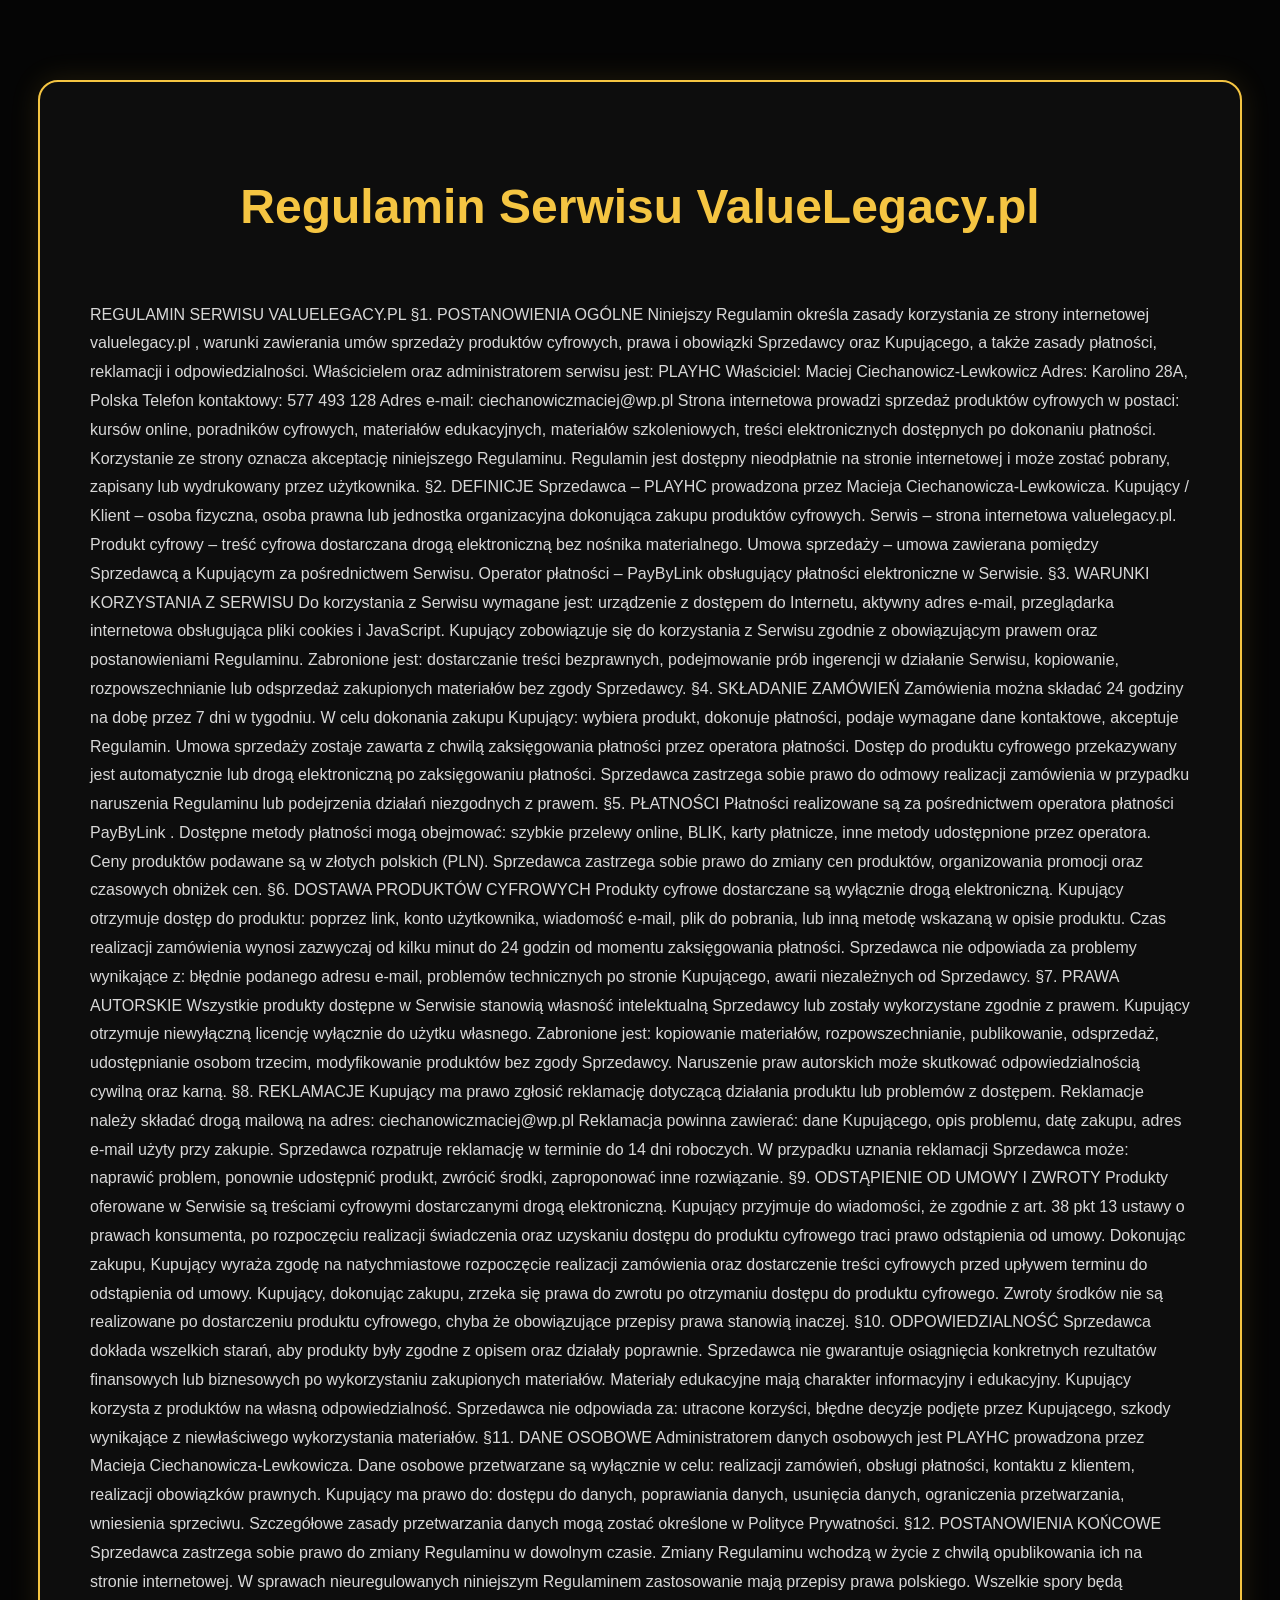
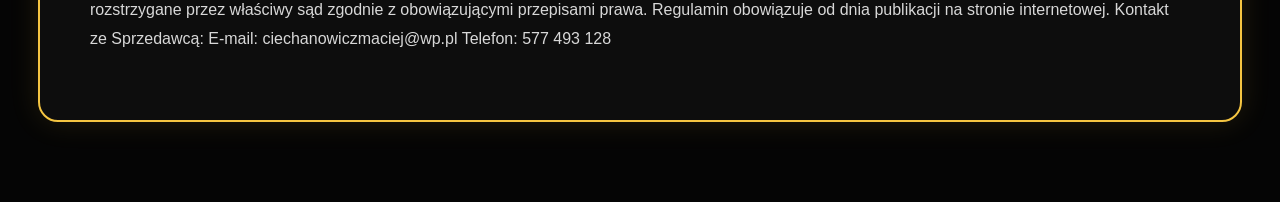
==== regulamin.html @ 54ac0cf0 "Add files via upload" ====
<!DOCTYPE html>
<html lang="pl">
<head>
  <meta charset="UTF-8">
  <meta name="viewport" content="width=device-width, initial-scale=1.0">
  <title>Regulamin - Value Legacy</title>

  <link rel="stylesheet" href="clka.css">

  <style>
    body {
      background: #050505;
      color: white;
      font-family: 'Segoe UI', sans-serif;
      line-height: 1.8;
    }

    .regulamin-container {
      max-width: 1100px;
      margin: 80px auto;
      padding: 50px;

      background: #0d0d0d;

      border: 2px solid #f5c542;
      border-radius: 20px;

      box-shadow:
        0 0 30px rgba(245,197,66,.12);
    }

    h1 {
      color: #f5c542;
      font-size: 3rem;
      margin-bottom: 50px;
      text-align: center;
    }

    h2 {
      color: #f5c542;
      margin-top: 45px;
      margin-bottom: 20px;
    }

    p, li {
      color: #d8d8d8;
      font-size: 1rem;
    }

    ul {
      padding-left: 20px;
    }
  </style>
</head>

<body>

<div class="regulamin-container">

  <h1>Regulamin Serwisu ValueLegacy.pl</h1>

  <p>
    REGULAMIN SERWISU VALUELEGACY.PL
§1. POSTANOWIENIA OGÓLNE
Niniejszy Regulamin określa zasady korzystania ze strony internetowej valuelegacy.pl
, warunki zawierania umów sprzedaży produktów cyfrowych, prawa i obowiązki Sprzedawcy oraz Kupującego, a także zasady płatności, reklamacji i odpowiedzialności.
Właścicielem oraz administratorem serwisu jest:

PLAYHC
Właściciel: Maciej Ciechanowicz-Lewkowicz
Adres: Karolino 28A, Polska
Telefon kontaktowy: 577 493 128
Adres e-mail: ciechanowiczmaciej@wp.pl

Strona internetowa prowadzi sprzedaż produktów cyfrowych w postaci:
kursów online,
poradników cyfrowych,
materiałów edukacyjnych,
materiałów szkoleniowych,
treści elektronicznych dostępnych po dokonaniu płatności.
Korzystanie ze strony oznacza akceptację niniejszego Regulaminu.
Regulamin jest dostępny nieodpłatnie na stronie internetowej i może zostać pobrany, zapisany lub wydrukowany przez użytkownika.
§2. DEFINICJE
Sprzedawca – PLAYHC prowadzona przez Macieja Ciechanowicza-Lewkowicza.
Kupujący / Klient – osoba fizyczna, osoba prawna lub jednostka organizacyjna dokonująca zakupu produktów cyfrowych.
Serwis – strona internetowa valuelegacy.pl.
Produkt cyfrowy – treść cyfrowa dostarczana drogą elektroniczną bez nośnika materialnego.
Umowa sprzedaży – umowa zawierana pomiędzy Sprzedawcą a Kupującym za pośrednictwem Serwisu.
Operator płatności – PayByLink
 obsługujący płatności elektroniczne w Serwisie.
§3. WARUNKI KORZYSTANIA Z SERWISU
Do korzystania z Serwisu wymagane jest:
urządzenie z dostępem do Internetu,
aktywny adres e-mail,
przeglądarka internetowa obsługująca pliki cookies i JavaScript.
Kupujący zobowiązuje się do korzystania z Serwisu zgodnie z obowiązującym prawem oraz postanowieniami Regulaminu.
Zabronione jest:
dostarczanie treści bezprawnych,
podejmowanie prób ingerencji w działanie Serwisu,
kopiowanie, rozpowszechnianie lub odsprzedaż zakupionych materiałów bez zgody Sprzedawcy.
§4. SKŁADANIE ZAMÓWIEŃ
Zamówienia można składać 24 godziny na dobę przez 7 dni w tygodniu.
W celu dokonania zakupu Kupujący:
wybiera produkt,
dokonuje płatności,
podaje wymagane dane kontaktowe,
akceptuje Regulamin.
Umowa sprzedaży zostaje zawarta z chwilą zaksięgowania płatności przez operatora płatności.
Dostęp do produktu cyfrowego przekazywany jest automatycznie lub drogą elektroniczną po zaksięgowaniu płatności.
Sprzedawca zastrzega sobie prawo do odmowy realizacji zamówienia w przypadku naruszenia Regulaminu lub podejrzenia działań niezgodnych z prawem.
§5. PŁATNOŚCI
Płatności realizowane są za pośrednictwem operatora płatności PayByLink
.
Dostępne metody płatności mogą obejmować:
szybkie przelewy online,
BLIK,
karty płatnicze,
inne metody udostępnione przez operatora.
Ceny produktów podawane są w złotych polskich (PLN).
Sprzedawca zastrzega sobie prawo do zmiany cen produktów, organizowania promocji oraz czasowych obniżek cen.
§6. DOSTAWA PRODUKTÓW CYFROWYCH
Produkty cyfrowe dostarczane są wyłącznie drogą elektroniczną.
Kupujący otrzymuje dostęp do produktu:
poprzez link,
konto użytkownika,
wiadomość e-mail,
plik do pobrania,
lub inną metodę wskazaną w opisie produktu.
Czas realizacji zamówienia wynosi zazwyczaj od kilku minut do 24 godzin od momentu zaksięgowania płatności.
Sprzedawca nie odpowiada za problemy wynikające z:
błędnie podanego adresu e-mail,
problemów technicznych po stronie Kupującego,
awarii niezależnych od Sprzedawcy.
§7. PRAWA AUTORSKIE
Wszystkie produkty dostępne w Serwisie stanowią własność intelektualną Sprzedawcy lub zostały wykorzystane zgodnie z prawem.
Kupujący otrzymuje niewyłączną licencję wyłącznie do użytku własnego.
Zabronione jest:
kopiowanie materiałów,
rozpowszechnianie,
publikowanie,
odsprzedaż,
udostępnianie osobom trzecim,
modyfikowanie produktów bez zgody Sprzedawcy.
Naruszenie praw autorskich może skutkować odpowiedzialnością cywilną oraz karną.
§8. REKLAMACJE
Kupujący ma prawo zgłosić reklamację dotyczącą działania produktu lub problemów z dostępem.
Reklamacje należy składać drogą mailową na adres:
ciechanowiczmaciej@wp.pl
Reklamacja powinna zawierać:
dane Kupującego,
opis problemu,
datę zakupu,
adres e-mail użyty przy zakupie.
Sprzedawca rozpatruje reklamację w terminie do 14 dni roboczych.
W przypadku uznania reklamacji Sprzedawca może:
naprawić problem,
ponownie udostępnić produkt,
zwrócić środki,
zaproponować inne rozwiązanie.
§9. ODSTĄPIENIE OD UMOWY I ZWROTY
Produkty oferowane w Serwisie są treściami cyfrowymi dostarczanymi drogą elektroniczną.
Kupujący przyjmuje do wiadomości, że zgodnie z art. 38 pkt 13 ustawy o prawach konsumenta, po rozpoczęciu realizacji świadczenia oraz uzyskaniu dostępu do produktu cyfrowego traci prawo odstąpienia od umowy.
Dokonując zakupu, Kupujący wyraża zgodę na natychmiastowe rozpoczęcie realizacji zamówienia oraz dostarczenie treści cyfrowych przed upływem terminu do odstąpienia od umowy.
Kupujący, dokonując zakupu, zrzeka się prawa do zwrotu po otrzymaniu dostępu do produktu cyfrowego.
Zwroty środków nie są realizowane po dostarczeniu produktu cyfrowego, chyba że obowiązujące przepisy prawa stanowią inaczej.
§10. ODPOWIEDZIALNOŚĆ
Sprzedawca dokłada wszelkich starań, aby produkty były zgodne z opisem oraz działały poprawnie.
Sprzedawca nie gwarantuje osiągnięcia konkretnych rezultatów finansowych lub biznesowych po wykorzystaniu zakupionych materiałów.
Materiały edukacyjne mają charakter informacyjny i edukacyjny.
Kupujący korzysta z produktów na własną odpowiedzialność.
Sprzedawca nie odpowiada za:
utracone korzyści,
błędne decyzje podjęte przez Kupującego,
szkody wynikające z niewłaściwego wykorzystania materiałów.
§11. DANE OSOBOWE
Administratorem danych osobowych jest PLAYHC prowadzona przez Macieja Ciechanowicza-Lewkowicza.
Dane osobowe przetwarzane są wyłącznie w celu:
realizacji zamówień,
obsługi płatności,
kontaktu z klientem,
realizacji obowiązków prawnych.
Kupujący ma prawo do:
dostępu do danych,
poprawiania danych,
usunięcia danych,
ograniczenia przetwarzania,
wniesienia sprzeciwu.
Szczegółowe zasady przetwarzania danych mogą zostać określone w Polityce Prywatności.
§12. POSTANOWIENIA KOŃCOWE
Sprzedawca zastrzega sobie prawo do zmiany Regulaminu w dowolnym czasie.
Zmiany Regulaminu wchodzą w życie z chwilą opublikowania ich na stronie internetowej.
W sprawach nieuregulowanych niniejszym Regulaminem zastosowanie mają przepisy prawa polskiego.
Wszelkie spory będą rozstrzygane przez właściwy sąd zgodnie z obowiązującymi przepisami prawa.
Regulamin obowiązuje od dnia publikacji na stronie internetowej.
Kontakt ze Sprzedawcą:
E-mail: ciechanowiczmaciej@wp.pl
Telefon: 577 493 128
  </p>

</div>

</body>
</html>
---- clka.css ----
body {
  margin: 0;
  padding: 0;
  font-family: 'Segoe UI', sans-serif;
  background-color: #0c0c0c;
  color: #f5c542;
  overflow-x: hidden;
}

#matrix-bg {
  position: fixed;
  top: 0;
  left: 0;
  width: 100vw;
  height: 100vh;
  z-index: -1;
  opacity: 0.08;
  pointer-events: none;
}

header {
  display: flex;
  justify-content: space-between;
  align-items: center;
  padding: 30px 50px;
  background-color: transparent;
  backdrop-filter: blur(4px);
  position: relative;
  z-index: 10;
}


.logo {
  width: 70px;
  height: 70px;
  display: flex;
  align-items: center;
  justify-content: center;
}

.logo img {
  width: 260%;
  height: 260%;
  object-fit: contain;

  filter:
    drop-shadow(0 0 10px rgba(245,197,66,.5))
    drop-shadow(0 0 25px rgba(245,197,66,.22));
}

nav ul {
  list-style: none;
  display: flex;
  gap: 50px;
  margin: 0;
  padding: 0;
}

nav ul li a {
  color: #f5c542;
  font-weight: 800;
  text-decoration: none;
  font-size: 1.4rem;
  transition: color 0.3s ease;
}

nav ul li a:hover {
  color: #fff1c0;
}

.main-banner {
  display: flex;
  flex-direction: column;
  justify-content: center;
  align-items: center;

  text-align: center;

  margin: 120px auto;
  padding: 0 20px;

  max-width: 1200px;
}

.main-banner h1 {
  font-size: 3.4rem;
  line-height: 1.3;

  max-width: 1100px;

  margin: 0;

  color: white;

  font-weight: 700;

  text-shadow:
    0 0 18px rgba(245,197,66,.08);
}

.main-banner p {
  margin-top: 35px;

  font-size: 1.15rem;

  color: #f5c542;

  letter-spacing: 3px;

  opacity: .9;
}

.offer-section {
  display: flex;
  justify-content: space-between;
  align-items: center;
  margin: 80px auto;
  padding: 50px;
  max-width: 1100px;
  width: 100%;
  flex-wrap: wrap;
  gap: 40px;
  border: 2px solid #f5c542;
  border-radius: 15px;
  box-shadow: 0 0 18px #f5c54255;
  background-color: #0e0e0e;
}

.offer-text {
  flex: 1 1 500px;
  color: #fff;
}

.offer-text h1 {
  font-size: 2rem;
}

.offer-text h1 span {
  color: #f5c542;
}

.offer-text p {
  font-size: 1.1rem;
  color: #ccc;
  margin-bottom: 30px;
}

.cta-buttons {
  display: flex;
  gap: 20px;
  flex-wrap: wrap;
}

.cta-buttons a {
  padding: 15px 30px;
  border-radius: 8px;
  text-decoration: none;
  font-weight: bold;
  transition: background 0.3s;
  font-size: 1rem;
}

.buy {
  background: #f5c542;
  color: #000;
}

.buy:hover {
  background: #ffe680;
}

.learn {
  border: 2px solid #f5c542;
  color: #f5c542;
}

.learn:hover {
  background: #f5c54222;
}

.offer-image {
  flex: 1 1 500px;
  background-image: url('images/dc.png');
  background-size: contain;
  background-repeat: no-repeat;
  background-position: center;
  height: 400px;
  margin-left: 0;
}

.idea-section {
  width: calc(100% - 80px);
  max-width: 1250px;
  margin: 60px auto;
  background-color: #111;
  padding: 70px;
  border-radius: 15px;
  border: 2px solid #f5c542;
  box-shadow: 0 0 15px #f5c54255;
  color: #fff;
}

.idea-section h2 {
  font-size: 2rem;
  color: #f5c542;
  margin-bottom: 20px;
}

.idea-section p {
  color: #ddd;
  margin-bottom: 15px;
  font-size: 1rem;
}

.idea-section .join-btn {
  margin-top: 20px;
  display: inline-block;
  background: linear-gradient(90deg, #f5c542, #d9a619);
  color: #000;
  font-weight: bold;
  padding: 12px 25px;
  border-radius: 8px;
  text-decoration: none;
}

.idea-section .join-btn:hover {
  opacity: 0.9;
}

.package-section {
  max-width: 1200px;
  margin: 60px auto;
  padding: 40px;
  display: flex;
  flex-wrap: wrap;
  gap: 40px;
  justify-content: space-between;
}

.package-left, .package-right {
  flex: 1 1 500px;
  background-color: #111;
  border-radius: 15px;
  padding: 30px;
  box-shadow: 0 0 15px #000;
}

.package-left h2 {
  font-size: 2rem;
  margin-bottom: 20px;
  color: #f5c542;
}

.package-left ul {
  list-style: none;
  padding-left: 0;
}

.package-left ul li {
  margin-bottom: 15px;
  position: relative;
  padding-left: 25px;
  color: #ddd;
}

.package-left ul li::before {
  content: '✔';
  position: absolute;
  left: 0;
  color: #f5c542;
}

.feature-box {
  display: flex;
  align-items: center;
  background-color: #1b1b1b;
  padding: 20px;
  margin-bottom: 15px;
  border-radius: 10px;
  color: #fff;
  box-shadow: 0 0 10px #000;
}

.feature-box i {
  font-size: 1.8rem;
  margin-right: 20px;
  color: #f5c542;
}

.feature-text {
  font-size: 1rem;
}

footer {
  background-color: #000;
  padding: 40px 20px;
  color: #999;
  font-size: 14px;
  font-family: 'Segoe UI', sans-serif;
}

.footer-container {
  max-width: 1200px;
  margin: auto;
  display: flex;
  flex-direction: column;
  gap: 20px;
}

.footer-links {
  display: flex;
  justify-content: center;
  flex-wrap: wrap;
  gap: 25px;
  font-weight: bold;
  color: #ddd;
}

.footer-links a {
  text-decoration: none;
  color: inherit;
}

.footer-disclaimer {
  text-align: center;
  max-width: 900px;
  margin: auto;
  color: #aaa;
  line-height: 1.6;
}

.footer-actions {
  display: flex;
  justify-content: center;
  align-items: center;
  flex-wrap: wrap;
  gap: 20px;
  margin-top: 30px;
}

.support-email {
  text-align: center;
  color: #bbb;
}

.login-btn {
  background-color: #1a1a1a;
  padding: 12px 24px;
  border-radius: 8px;
  color: #fff;
  text-decoration: none;
  font-weight: bold;
}

.join-btn {
  background: linear-gradient(90deg, #f5c542, #ff9a24);
  padding: 12px 30px;
  border-radius: 8px;
  color: #000;
  font-weight: bold;
  text-decoration: none;
}

@media (max-width: 768px) {
  header {
    flex-direction: column;
    justify-content: center;
    align-items: center;
    gap: 22px;
    padding: 25px 15px;
  }

  .logo {
    width: 80px;
    height: 80px;
  }

  .logo img {
    width: 240%;
    height: 240%;
  }

  .nav-wrapper {
    width: 100%;
    justify-content: center;
    margin-top: 0;
  }

  nav ul {
    flex-direction: column;
    align-items: center;
    gap: 14px;
  }

  nav ul li a {
    font-size: 1.25rem;
    text-align: center;
  }

  .social-icons {
    justify-content: center;
    flex-wrap: wrap;
    gap: 14px !important;
  }

  .social-icons i {
    font-size: 1.6rem;
  }

  #user-panel-btn {
    padding: 8px 12px !important;
    font-size: 0.8rem;
  }

  .video-section {
    margin-top: 35px;
    padding: 20px;
  }

  video {
    width: 100%;
    max-width: 100%;
  }

  .offer-section {
    width: auto;
    margin: 50px 15px;
    padding: 35px 20px;
    flex-direction: column;
    text-align: center;
    gap: 25px;
  }

  .offer-text {
    flex: unset;
    width: 100%;
  }

  .offer-text h1 {
    font-size: 1.8rem;
    line-height: 1.25;
  }

  .cta-buttons {
    justify-content: center;
  }

  .cta-buttons a {
    width: 100%;
    text-align: center;
  }

  .offer-image {
    width: 100%;
    height: 260px;
    flex: unset;
  }

  .idea-section {
    width: auto;
    margin: 50px 15px;
    padding: 30px 20px;
  }

  .package-section {
    margin: 50px 15px;
    padding: 0;
    flex-direction: column;
  }

  .package-left,
  .package-right {
    flex: unset;
    padding: 25px 20px;
  }
}
/* Ikony social media w nagłówku */
.social-icons i {
  font-size: 2rem;
  transition: transform 0.3s ease;
}

.social-icons i:hover {
  transform: scale(1.2);
}

.social-icons .fa-instagram {
  color: #e1306c;
}

.social-icons .fa-tiktok {
  color: #ffffff;
}

.social-icons .fa-youtube {
  color: #ff0000;
}
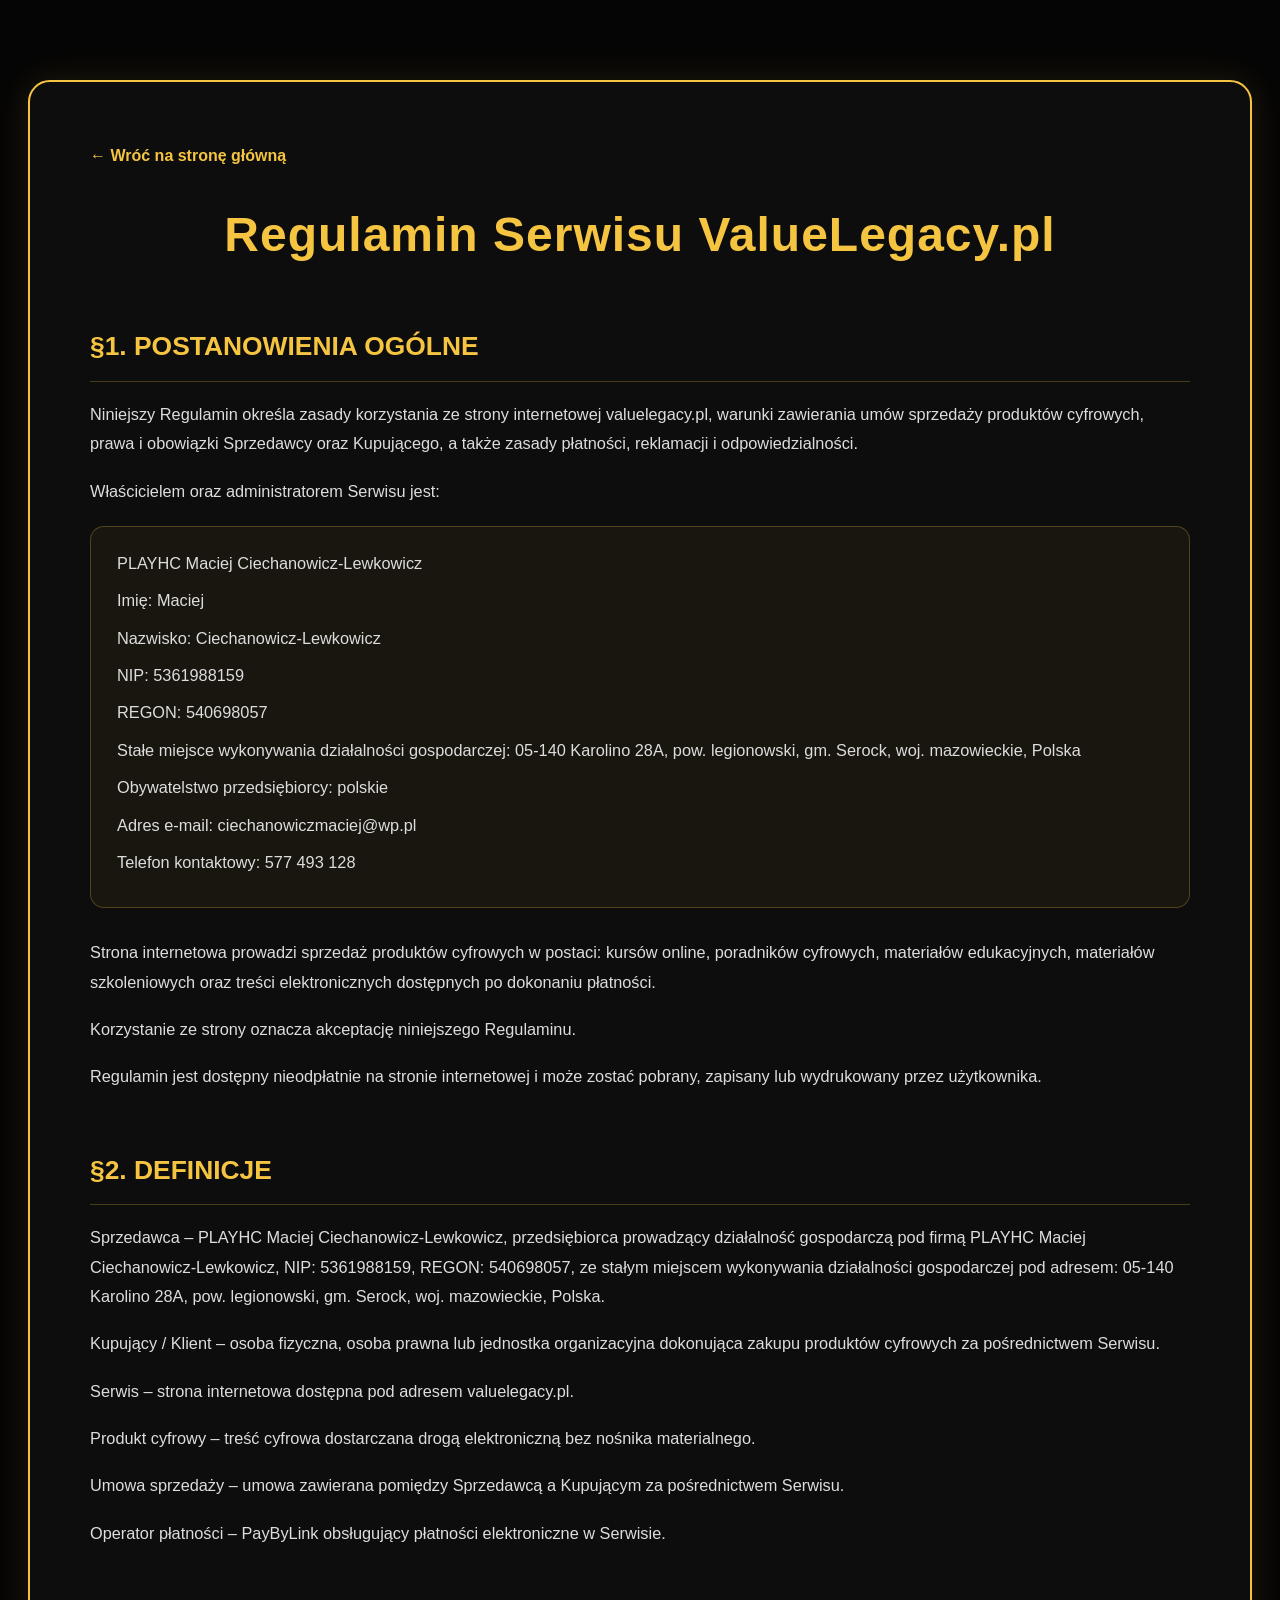
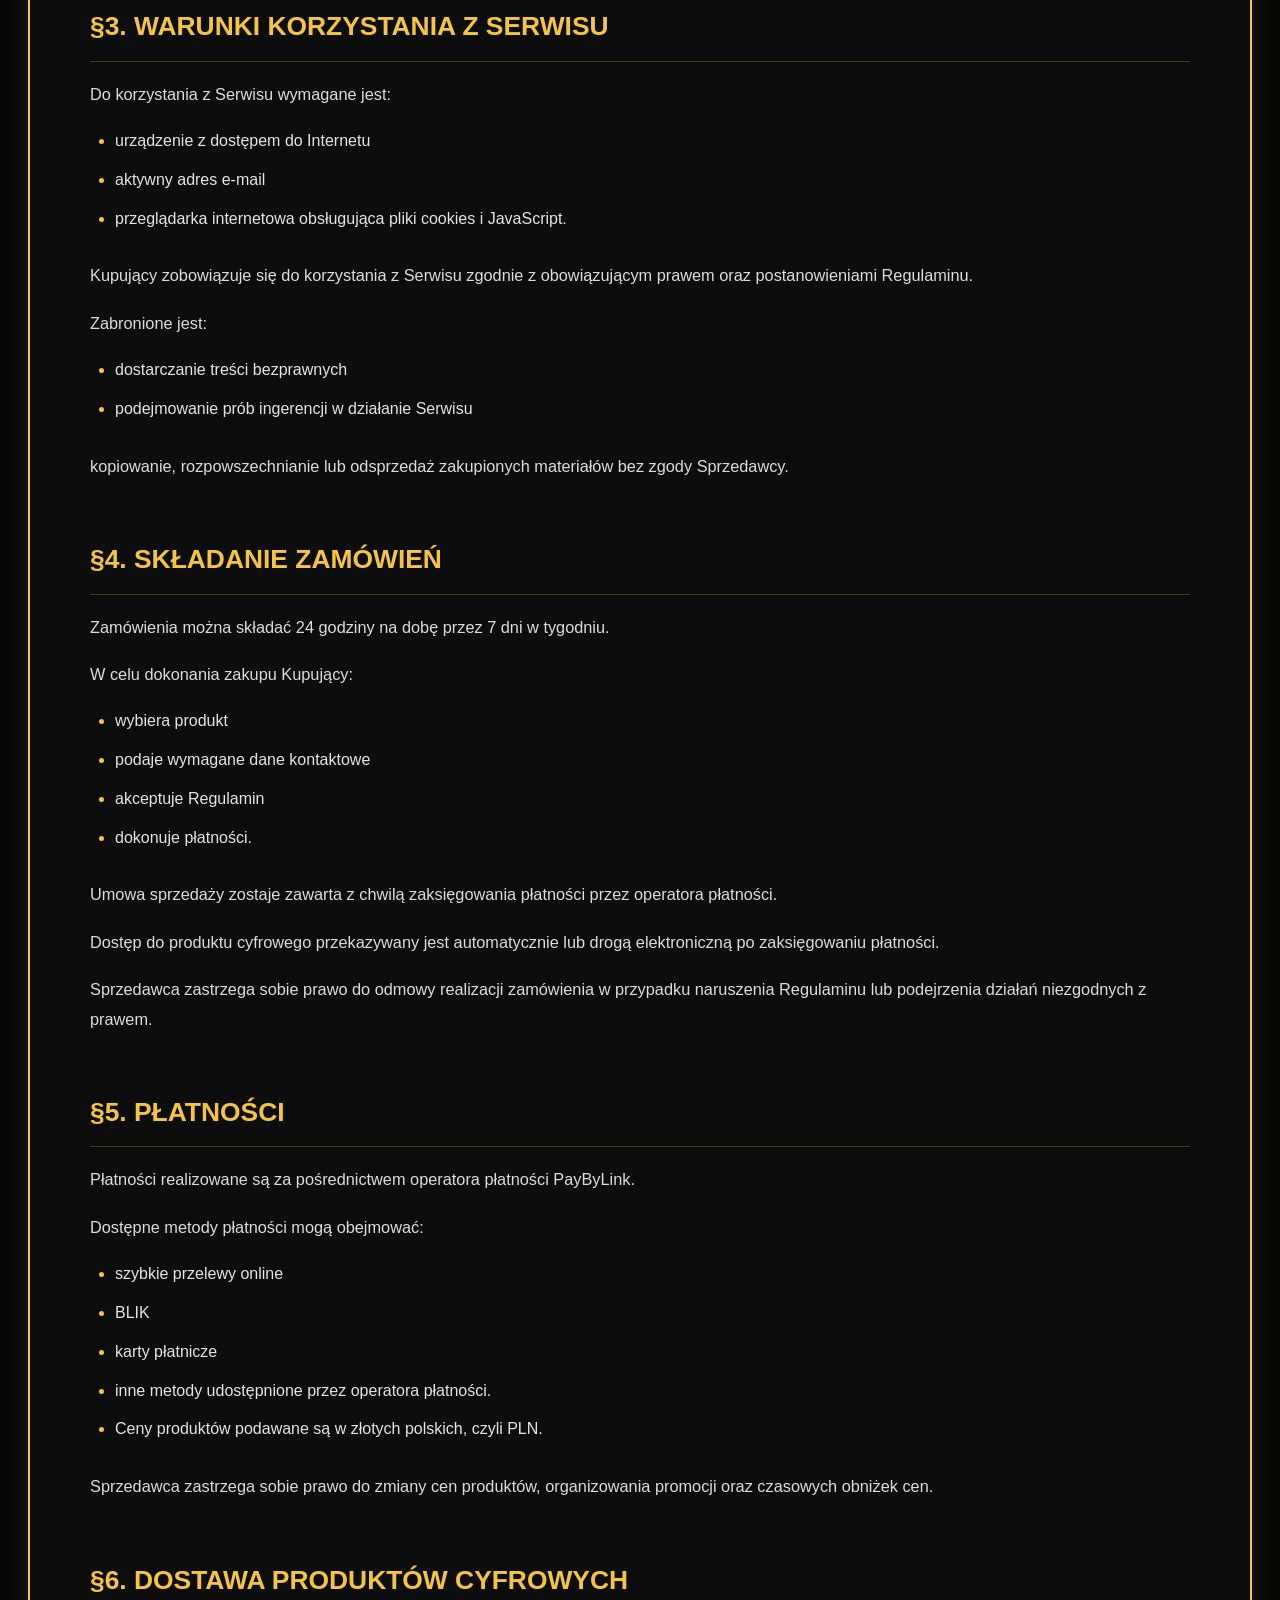
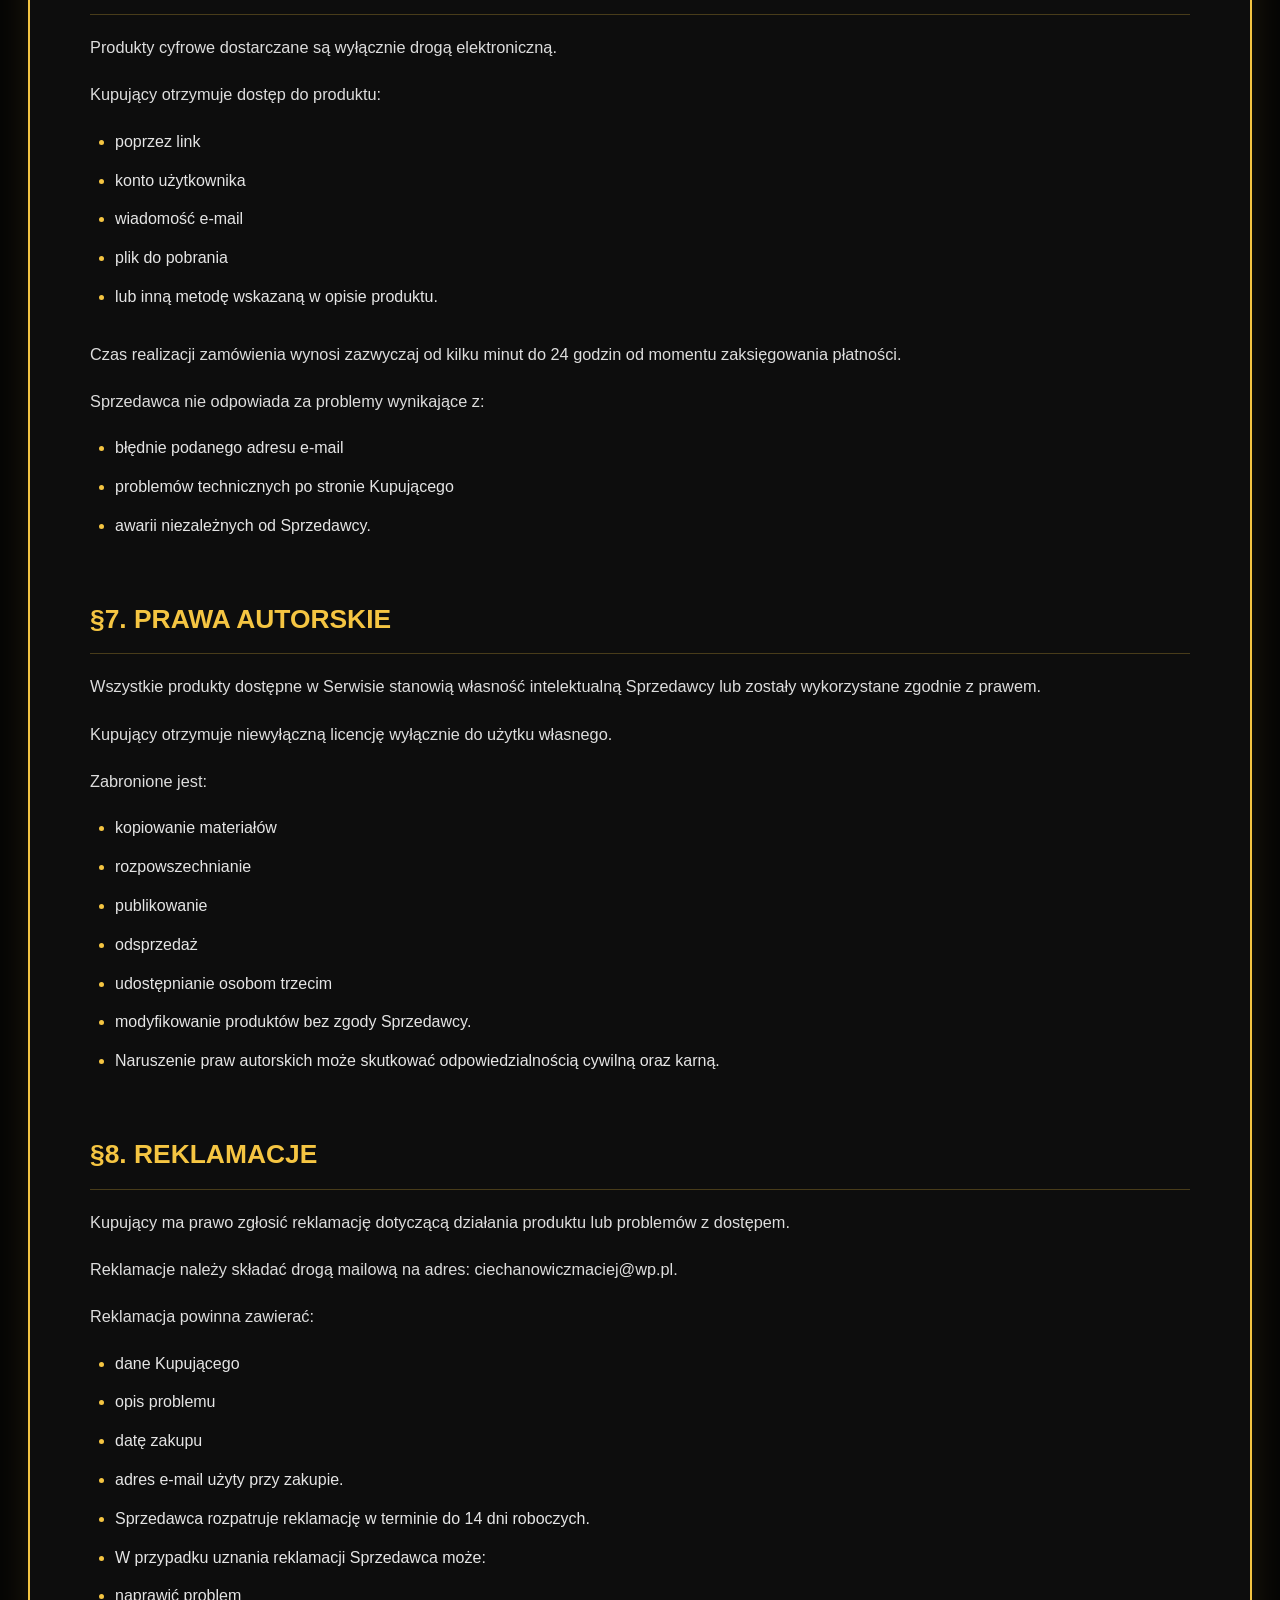
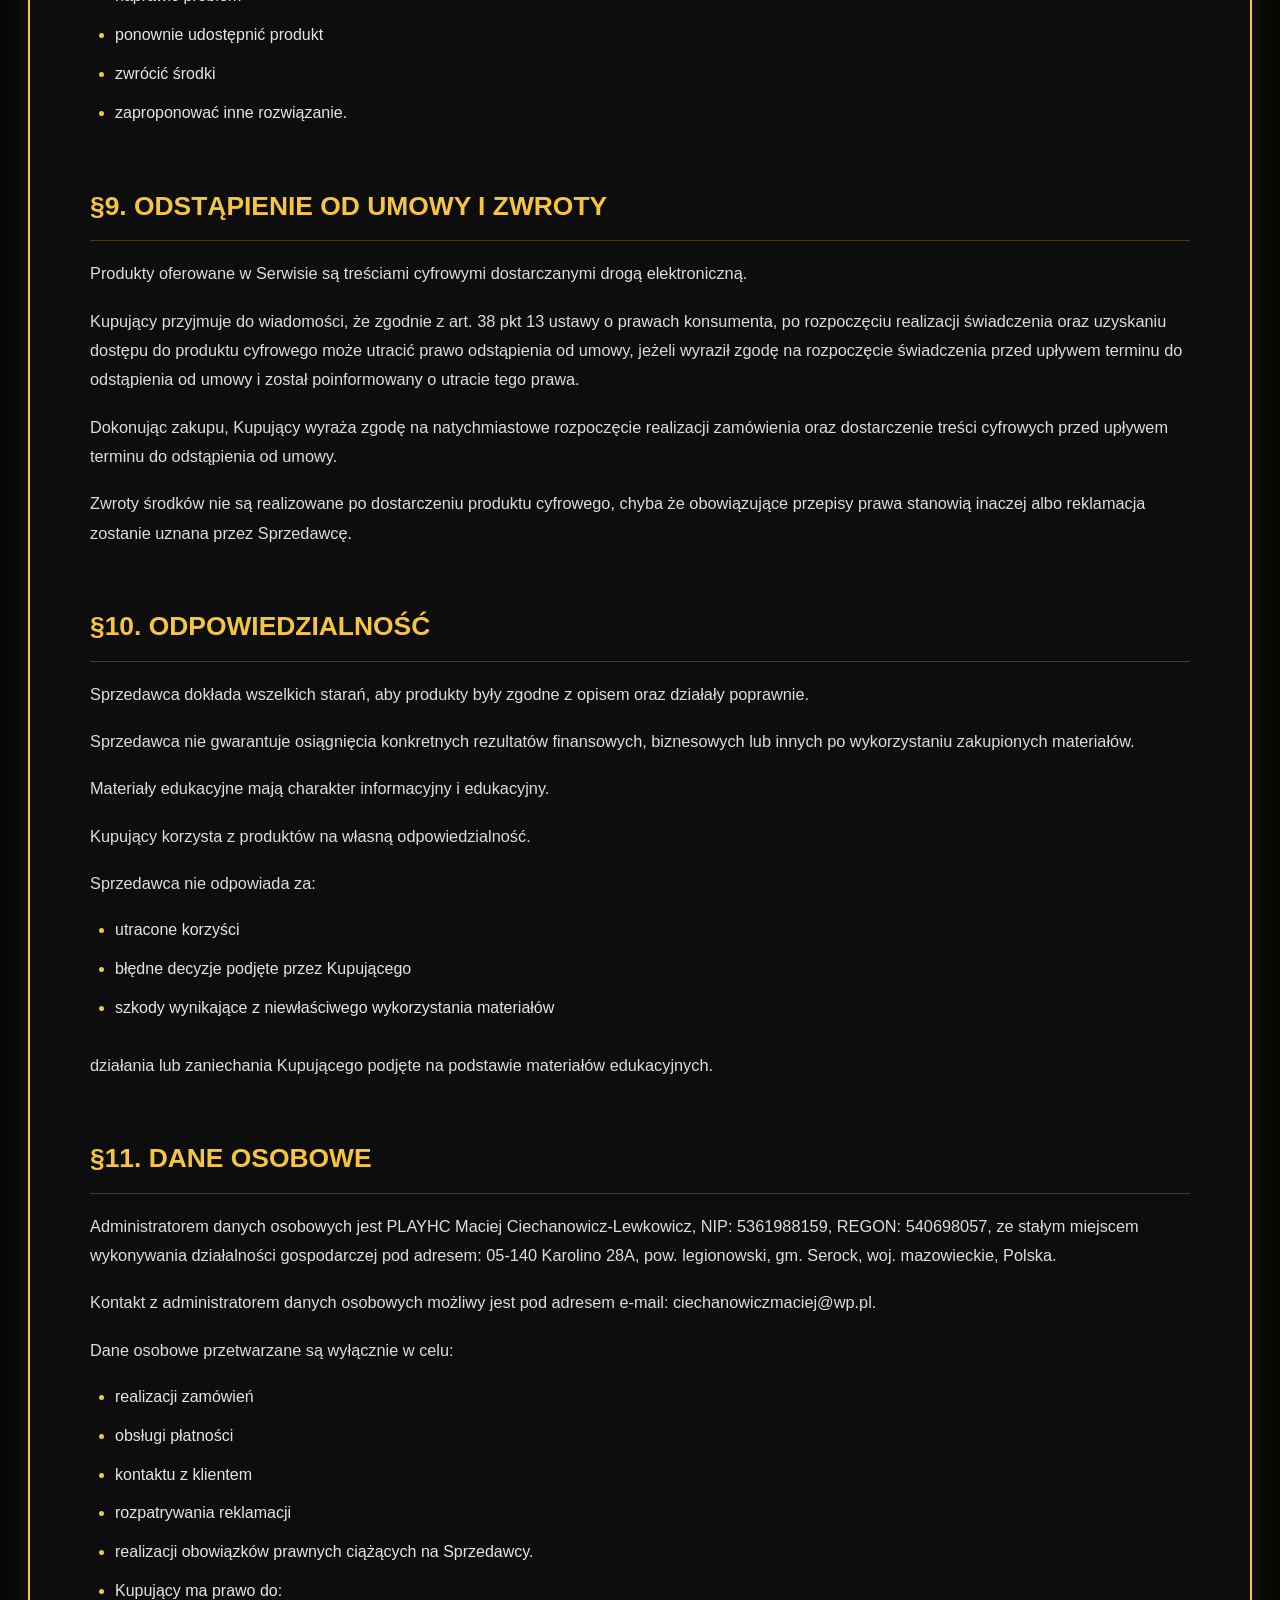
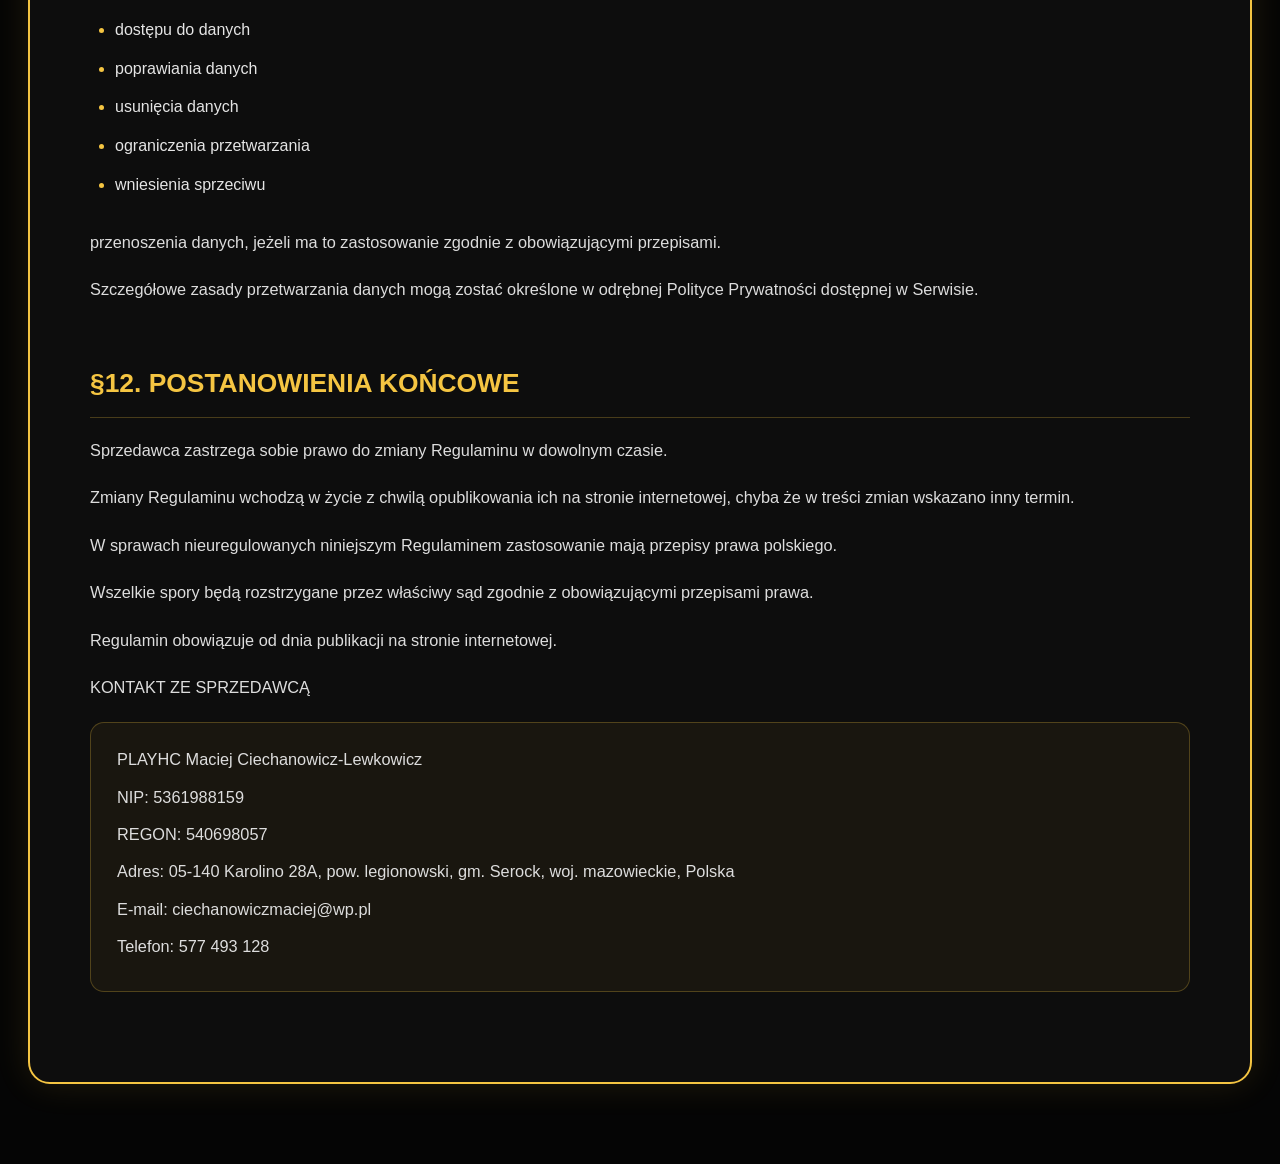
==== commit ce4450ef: "Add files via upload" ====
--- a/regulamin.html
+++ b/regulamin.html
@@ -1,203 +1,289 @@
-<!DOCTYPE html>
-<html lang="pl">
-<head>
-  <meta charset="UTF-8">
-  <meta name="viewport" content="width=device-width, initial-scale=1.0">
-  <title>Regulamin - Value Legacy</title>
-
-  <link rel="stylesheet" href="clka.css">
-
-  <style>
-    body {
-      background: #050505;
-      color: white;
-      font-family: 'Segoe UI', sans-serif;
-      line-height: 1.8;
-    }
-
-    .regulamin-container {
-      max-width: 1100px;
-      margin: 80px auto;
-      padding: 50px;
-
-      background: #0d0d0d;
-
-      border: 2px solid #f5c542;
-      border-radius: 20px;
-
-      box-shadow:
-        0 0 30px rgba(245,197,66,.12);
-    }
-
-    h1 {
-      color: #f5c542;
-      font-size: 3rem;
-      margin-bottom: 50px;
-      text-align: center;
-    }
-
-    h2 {
-      color: #f5c542;
-      margin-top: 45px;
-      margin-bottom: 20px;
-    }
-
-    p, li {
-      color: #d8d8d8;
-      font-size: 1rem;
-    }
-
-    ul {
-      padding-left: 20px;
-    }
-  </style>
-</head>
-
-<body>
-
-<div class="regulamin-container">
-
-  <h1>Regulamin Serwisu ValueLegacy.pl</h1>
-
-  <p>
-    REGULAMIN SERWISU VALUELEGACY.PL
-§1. POSTANOWIENIA OGÓLNE
-Niniejszy Regulamin określa zasady korzystania ze strony internetowej valuelegacy.pl
-, warunki zawierania umów sprzedaży produktów cyfrowych, prawa i obowiązki Sprzedawcy oraz Kupującego, a także zasady płatności, reklamacji i odpowiedzialności.
-Właścicielem oraz administratorem serwisu jest:
-
-PLAYHC
-Właściciel: Maciej Ciechanowicz-Lewkowicz
-Adres: Karolino 28A, Polska
-Telefon kontaktowy: 577 493 128
-Adres e-mail: ciechanowiczmaciej@wp.pl
-
-Strona internetowa prowadzi sprzedaż produktów cyfrowych w postaci:
-kursów online,
-poradników cyfrowych,
-materiałów edukacyjnych,
-materiałów szkoleniowych,
-treści elektronicznych dostępnych po dokonaniu płatności.
-Korzystanie ze strony oznacza akceptację niniejszego Regulaminu.
-Regulamin jest dostępny nieodpłatnie na stronie internetowej i może zostać pobrany, zapisany lub wydrukowany przez użytkownika.
-§2. DEFINICJE
-Sprzedawca – PLAYHC prowadzona przez Macieja Ciechanowicza-Lewkowicza.
-Kupujący / Klient – osoba fizyczna, osoba prawna lub jednostka organizacyjna dokonująca zakupu produktów cyfrowych.
-Serwis – strona internetowa valuelegacy.pl.
-Produkt cyfrowy – treść cyfrowa dostarczana drogą elektroniczną bez nośnika materialnego.
-Umowa sprzedaży – umowa zawierana pomiędzy Sprzedawcą a Kupującym za pośrednictwem Serwisu.
-Operator płatności – PayByLink
- obsługujący płatności elektroniczne w Serwisie.
-§3. WARUNKI KORZYSTANIA Z SERWISU
-Do korzystania z Serwisu wymagane jest:
-urządzenie z dostępem do Internetu,
-aktywny adres e-mail,
-przeglądarka internetowa obsługująca pliki cookies i JavaScript.
-Kupujący zobowiązuje się do korzystania z Serwisu zgodnie z obowiązującym prawem oraz postanowieniami Regulaminu.
-Zabronione jest:
-dostarczanie treści bezprawnych,
-podejmowanie prób ingerencji w działanie Serwisu,
-kopiowanie, rozpowszechnianie lub odsprzedaż zakupionych materiałów bez zgody Sprzedawcy.
-§4. SKŁADANIE ZAMÓWIEŃ
-Zamówienia można składać 24 godziny na dobę przez 7 dni w tygodniu.
-W celu dokonania zakupu Kupujący:
-wybiera produkt,
-dokonuje płatności,
-podaje wymagane dane kontaktowe,
-akceptuje Regulamin.
-Umowa sprzedaży zostaje zawarta z chwilą zaksięgowania płatności przez operatora płatności.
-Dostęp do produktu cyfrowego przekazywany jest automatycznie lub drogą elektroniczną po zaksięgowaniu płatności.
-Sprzedawca zastrzega sobie prawo do odmowy realizacji zamówienia w przypadku naruszenia Regulaminu lub podejrzenia działań niezgodnych z prawem.
-§5. PŁATNOŚCI
-Płatności realizowane są za pośrednictwem operatora płatności PayByLink
-.
-Dostępne metody płatności mogą obejmować:
-szybkie przelewy online,
-BLIK,
-karty płatnicze,
-inne metody udostępnione przez operatora.
-Ceny produktów podawane są w złotych polskich (PLN).
-Sprzedawca zastrzega sobie prawo do zmiany cen produktów, organizowania promocji oraz czasowych obniżek cen.
-§6. DOSTAWA PRODUKTÓW CYFROWYCH
-Produkty cyfrowe dostarczane są wyłącznie drogą elektroniczną.
-Kupujący otrzymuje dostęp do produktu:
-poprzez link,
-konto użytkownika,
-wiadomość e-mail,
-plik do pobrania,
-lub inną metodę wskazaną w opisie produktu.
-Czas realizacji zamówienia wynosi zazwyczaj od kilku minut do 24 godzin od momentu zaksięgowania płatności.
-Sprzedawca nie odpowiada za problemy wynikające z:
-błędnie podanego adresu e-mail,
-problemów technicznych po stronie Kupującego,
-awarii niezależnych od Sprzedawcy.
-§7. PRAWA AUTORSKIE
-Wszystkie produkty dostępne w Serwisie stanowią własność intelektualną Sprzedawcy lub zostały wykorzystane zgodnie z prawem.
-Kupujący otrzymuje niewyłączną licencję wyłącznie do użytku własnego.
-Zabronione jest:
-kopiowanie materiałów,
-rozpowszechnianie,
-publikowanie,
-odsprzedaż,
-udostępnianie osobom trzecim,
-modyfikowanie produktów bez zgody Sprzedawcy.
-Naruszenie praw autorskich może skutkować odpowiedzialnością cywilną oraz karną.
-§8. REKLAMACJE
-Kupujący ma prawo zgłosić reklamację dotyczącą działania produktu lub problemów z dostępem.
-Reklamacje należy składać drogą mailową na adres:
-ciechanowiczmaciej@wp.pl
-Reklamacja powinna zawierać:
-dane Kupującego,
-opis problemu,
-datę zakupu,
-adres e-mail użyty przy zakupie.
-Sprzedawca rozpatruje reklamację w terminie do 14 dni roboczych.
-W przypadku uznania reklamacji Sprzedawca może:
-naprawić problem,
-ponownie udostępnić produkt,
-zwrócić środki,
-zaproponować inne rozwiązanie.
-§9. ODSTĄPIENIE OD UMOWY I ZWROTY
-Produkty oferowane w Serwisie są treściami cyfrowymi dostarczanymi drogą elektroniczną.
-Kupujący przyjmuje do wiadomości, że zgodnie z art. 38 pkt 13 ustawy o prawach konsumenta, po rozpoczęciu realizacji świadczenia oraz uzyskaniu dostępu do produktu cyfrowego traci prawo odstąpienia od umowy.
-Dokonując zakupu, Kupujący wyraża zgodę na natychmiastowe rozpoczęcie realizacji zamówienia oraz dostarczenie treści cyfrowych przed upływem terminu do odstąpienia od umowy.
-Kupujący, dokonując zakupu, zrzeka się prawa do zwrotu po otrzymaniu dostępu do produktu cyfrowego.
-Zwroty środków nie są realizowane po dostarczeniu produktu cyfrowego, chyba że obowiązujące przepisy prawa stanowią inaczej.
-§10. ODPOWIEDZIALNOŚĆ
-Sprzedawca dokłada wszelkich starań, aby produkty były zgodne z opisem oraz działały poprawnie.
-Sprzedawca nie gwarantuje osiągnięcia konkretnych rezultatów finansowych lub biznesowych po wykorzystaniu zakupionych materiałów.
-Materiały edukacyjne mają charakter informacyjny i edukacyjny.
-Kupujący korzysta z produktów na własną odpowiedzialność.
-Sprzedawca nie odpowiada za:
-utracone korzyści,
-błędne decyzje podjęte przez Kupującego,
-szkody wynikające z niewłaściwego wykorzystania materiałów.
-§11. DANE OSOBOWE
-Administratorem danych osobowych jest PLAYHC prowadzona przez Macieja Ciechanowicza-Lewkowicza.
-Dane osobowe przetwarzane są wyłącznie w celu:
-realizacji zamówień,
-obsługi płatności,
-kontaktu z klientem,
-realizacji obowiązków prawnych.
-Kupujący ma prawo do:
-dostępu do danych,
-poprawiania danych,
-usunięcia danych,
-ograniczenia przetwarzania,
-wniesienia sprzeciwu.
-Szczegółowe zasady przetwarzania danych mogą zostać określone w Polityce Prywatności.
-§12. POSTANOWIENIA KOŃCOWE
-Sprzedawca zastrzega sobie prawo do zmiany Regulaminu w dowolnym czasie.
-Zmiany Regulaminu wchodzą w życie z chwilą opublikowania ich na stronie internetowej.
-W sprawach nieuregulowanych niniejszym Regulaminem zastosowanie mają przepisy prawa polskiego.
-Wszelkie spory będą rozstrzygane przez właściwy sąd zgodnie z obowiązującymi przepisami prawa.
-Regulamin obowiązuje od dnia publikacji na stronie internetowej.
-Kontakt ze Sprzedawcą:
-E-mail: ciechanowiczmaciej@wp.pl
-Telefon: 577 493 128
-  </p>
-
-</div>
-
-</body>
-</html>+<!DOCTYPE html>
+<html lang="pl">
+<head>
+  <meta charset="UTF-8">
+  <meta name="viewport" content="width=device-width, initial-scale=1.0">
+  <title>Regulamin - Value Legacy</title>
+  <link rel="stylesheet" href="clka.css">
+
+  <style>
+    body {
+      margin: 0;
+      background: #050505;
+      color: #fff;
+      font-family: 'Segoe UI', sans-serif;
+      line-height: 1.8;
+    }
+
+    .regulamin-container {
+      max-width: 1100px;
+      margin: 80px auto;
+      padding: 60px;
+      background: #0d0d0d;
+      border: 2px solid #f5c542;
+      border-radius: 22px;
+      box-shadow: 0 0 35px rgba(245, 197, 66, 0.12);
+    }
+
+    .back-link {
+      display: inline-block;
+      margin-bottom: 35px;
+      color: #f5c542;
+      text-decoration: none;
+      font-weight: 700;
+    }
+
+    .back-link:hover {
+      color: #fff1c0;
+    }
+
+    h1 {
+      color: #f5c542;
+      font-size: 3rem;
+      line-height: 1.2;
+      text-align: center;
+      margin: 0 0 60px;
+      letter-spacing: 1px;
+    }
+
+    h2 {
+      color: #f5c542;
+      font-size: 1.65rem;
+      margin-top: 55px;
+      margin-bottom: 18px;
+      padding-bottom: 10px;
+      border-bottom: 1px solid rgba(245, 197, 66, 0.25);
+    }
+
+    p {
+      color: #dddddd;
+      font-size: 1.02rem;
+      margin: 0 0 18px;
+    }
+
+    ul {
+      margin: 0 0 28px;
+      padding-left: 25px;
+    }
+
+    li {
+      color: #e5e5e5;
+      margin-bottom: 10px;
+    }
+
+    li::marker {
+      color: #f5c542;
+    }
+
+    .info-box {
+      background: rgba(245, 197, 66, 0.05);
+      border: 1px solid rgba(245, 197, 66, 0.25);
+      border-radius: 14px;
+      padding: 22px 26px;
+      margin: 20px 0 30px;
+    }
+
+    .info-box p {
+      margin-bottom: 8px;
+    }
+
+    @media (max-width: 768px) {
+      .regulamin-container {
+        margin: 30px 15px;
+        padding: 30px 20px;
+      }
+
+      h1 {
+        font-size: 2rem;
+        margin-bottom: 35px;
+      }
+
+      h2 {
+        font-size: 1.3rem;
+      }
+
+      p, li {
+        font-size: 0.95rem;
+      }
+    }
+  </style>
+</head>
+
+<body>
+  <main class="regulamin-container">
+    <a href="index.html" class="back-link">← Wróć na stronę główną</a>
+
+    <h1>Regulamin Serwisu ValueLegacy.pl</h1>
+
+    <h2>§1. POSTANOWIENIA OGÓLNE</h2>
+<p>Niniejszy Regulamin określa zasady korzystania ze strony internetowej valuelegacy.pl, warunki zawierania umów sprzedaży produktów cyfrowych, prawa i obowiązki Sprzedawcy oraz Kupującego, a także zasady płatności, reklamacji i odpowiedzialności.</p>
+<p>Właścicielem oraz administratorem Serwisu jest:</p>
+<div class="info-box">
+<p>PLAYHC Maciej Ciechanowicz-Lewkowicz</p>
+<p>Imię: Maciej</p>
+<p>Nazwisko: Ciechanowicz-Lewkowicz</p>
+<p>NIP: 5361988159</p>
+<p>REGON: 540698057</p>
+<p>Stałe miejsce wykonywania działalności gospodarczej: 05-140 Karolino 28A, pow. legionowski, gm. Serock, woj. mazowieckie, Polska</p>
+<p>Obywatelstwo przedsiębiorcy: polskie</p>
+<p>Adres e-mail: ciechanowiczmaciej@wp.pl</p>
+<p>Telefon kontaktowy: 577 493 128</p>
+</div>
+<p>Strona internetowa prowadzi sprzedaż produktów cyfrowych w postaci: kursów online, poradników cyfrowych, materiałów edukacyjnych, materiałów szkoleniowych oraz treści elektronicznych dostępnych po dokonaniu płatności.</p>
+<p>Korzystanie ze strony oznacza akceptację niniejszego Regulaminu.</p>
+<p>Regulamin jest dostępny nieodpłatnie na stronie internetowej i może zostać pobrany, zapisany lub wydrukowany przez użytkownika.</p>
+
+<h2>§2. DEFINICJE</h2>
+<p>Sprzedawca – PLAYHC Maciej Ciechanowicz-Lewkowicz, przedsiębiorca prowadzący działalność gospodarczą pod firmą PLAYHC Maciej Ciechanowicz-Lewkowicz, NIP: 5361988159, REGON: 540698057, ze stałym miejscem wykonywania działalności gospodarczej pod adresem: 05-140 Karolino 28A, pow. legionowski, gm. Serock, woj. mazowieckie, Polska.</p>
+<p>Kupujący / Klient – osoba fizyczna, osoba prawna lub jednostka organizacyjna dokonująca zakupu produktów cyfrowych za pośrednictwem Serwisu.</p>
+<p>Serwis – strona internetowa dostępna pod adresem valuelegacy.pl.</p>
+<p>Produkt cyfrowy – treść cyfrowa dostarczana drogą elektroniczną bez nośnika materialnego.</p>
+<p>Umowa sprzedaży – umowa zawierana pomiędzy Sprzedawcą a Kupującym za pośrednictwem Serwisu.</p>
+<p>Operator płatności – PayByLink obsługujący płatności elektroniczne w Serwisie.</p>
+
+<h2>§3. WARUNKI KORZYSTANIA Z SERWISU</h2>
+<p>Do korzystania z Serwisu wymagane jest:</p>
+<ul>
+<li>urządzenie z dostępem do Internetu</li>
+<li>aktywny adres e-mail</li>
+<li>przeglądarka internetowa obsługująca pliki cookies i JavaScript.</li>
+</ul>
+<p>Kupujący zobowiązuje się do korzystania z Serwisu zgodnie z obowiązującym prawem oraz postanowieniami Regulaminu.</p>
+<p>Zabronione jest:</p>
+<ul>
+<li>dostarczanie treści bezprawnych</li>
+<li>podejmowanie prób ingerencji w działanie Serwisu</li>
+</ul>
+<p>kopiowanie, rozpowszechnianie lub odsprzedaż zakupionych materiałów bez zgody Sprzedawcy.</p>
+
+<h2>§4. SKŁADANIE ZAMÓWIEŃ</h2>
+<p>Zamówienia można składać 24 godziny na dobę przez 7 dni w tygodniu.</p>
+<p>W celu dokonania zakupu Kupujący:</p>
+<ul>
+<li>wybiera produkt</li>
+<li>podaje wymagane dane kontaktowe</li>
+<li>akceptuje Regulamin</li>
+<li>dokonuje płatności.</li>
+</ul>
+<p>Umowa sprzedaży zostaje zawarta z chwilą zaksięgowania płatności przez operatora płatności.</p>
+<p>Dostęp do produktu cyfrowego przekazywany jest automatycznie lub drogą elektroniczną po zaksięgowaniu płatności.</p>
+<p>Sprzedawca zastrzega sobie prawo do odmowy realizacji zamówienia w przypadku naruszenia Regulaminu lub podejrzenia działań niezgodnych z prawem.</p>
+
+<h2>§5. PŁATNOŚCI</h2>
+<p>Płatności realizowane są za pośrednictwem operatora płatności PayByLink.</p>
+<p>Dostępne metody płatności mogą obejmować:</p>
+<ul>
+<li>szybkie przelewy online</li>
+<li>BLIK</li>
+<li>karty płatnicze</li>
+<li>inne metody udostępnione przez operatora płatności.</li>
+<li>Ceny produktów podawane są w złotych polskich, czyli PLN.</li>
+</ul>
+<p>Sprzedawca zastrzega sobie prawo do zmiany cen produktów, organizowania promocji oraz czasowych obniżek cen.</p>
+
+<h2>§6. DOSTAWA PRODUKTÓW CYFROWYCH</h2>
+<p>Produkty cyfrowe dostarczane są wyłącznie drogą elektroniczną.</p>
+<p>Kupujący otrzymuje dostęp do produktu:</p>
+<ul>
+<li>poprzez link</li>
+<li>konto użytkownika</li>
+<li>wiadomość e-mail</li>
+<li>plik do pobrania</li>
+<li>lub inną metodę wskazaną w opisie produktu.</li>
+</ul>
+<p>Czas realizacji zamówienia wynosi zazwyczaj od kilku minut do 24 godzin od momentu zaksięgowania płatności.</p>
+<p>Sprzedawca nie odpowiada za problemy wynikające z:</p>
+<ul>
+<li>błędnie podanego adresu e-mail</li>
+<li>problemów technicznych po stronie Kupującego</li>
+<li>awarii niezależnych od Sprzedawcy.</li>
+</ul>
+
+<h2>§7. PRAWA AUTORSKIE</h2>
+<p>Wszystkie produkty dostępne w Serwisie stanowią własność intelektualną Sprzedawcy lub zostały wykorzystane zgodnie z prawem.</p>
+<p>Kupujący otrzymuje niewyłączną licencję wyłącznie do użytku własnego.</p>
+<p>Zabronione jest:</p>
+<ul>
+<li>kopiowanie materiałów</li>
+<li>rozpowszechnianie</li>
+<li>publikowanie</li>
+<li>odsprzedaż</li>
+<li>udostępnianie osobom trzecim</li>
+<li>modyfikowanie produktów bez zgody Sprzedawcy.</li>
+<li>Naruszenie praw autorskich może skutkować odpowiedzialnością cywilną oraz karną.</li>
+</ul>
+
+<h2>§8. REKLAMACJE</h2>
+<p>Kupujący ma prawo zgłosić reklamację dotyczącą działania produktu lub problemów z dostępem.</p>
+<p>Reklamacje należy składać drogą mailową na adres: ciechanowiczmaciej@wp.pl.</p>
+<p>Reklamacja powinna zawierać:</p>
+<ul>
+<li>dane Kupującego</li>
+<li>opis problemu</li>
+<li>datę zakupu</li>
+<li>adres e-mail użyty przy zakupie.</li>
+<li>Sprzedawca rozpatruje reklamację w terminie do 14 dni roboczych.</li>
+<li>W przypadku uznania reklamacji Sprzedawca może:</li>
+<li>naprawić problem</li>
+<li>ponownie udostępnić produkt</li>
+<li>zwrócić środki</li>
+<li>zaproponować inne rozwiązanie.</li>
+</ul>
+
+<h2>§9. ODSTĄPIENIE OD UMOWY I ZWROTY</h2>
+<p>Produkty oferowane w Serwisie są treściami cyfrowymi dostarczanymi drogą elektroniczną.</p>
+<p>Kupujący przyjmuje do wiadomości, że zgodnie z art. 38 pkt 13 ustawy o prawach konsumenta, po rozpoczęciu realizacji świadczenia oraz uzyskaniu dostępu do produktu cyfrowego może utracić prawo odstąpienia od umowy, jeżeli wyraził zgodę na rozpoczęcie świadczenia przed upływem terminu do odstąpienia od umowy i został poinformowany o utracie tego prawa.</p>
+<p>Dokonując zakupu, Kupujący wyraża zgodę na natychmiastowe rozpoczęcie realizacji zamówienia oraz dostarczenie treści cyfrowych przed upływem terminu do odstąpienia od umowy.</p>
+<p>Zwroty środków nie są realizowane po dostarczeniu produktu cyfrowego, chyba że obowiązujące przepisy prawa stanowią inaczej albo reklamacja zostanie uznana przez Sprzedawcę.</p>
+
+<h2>§10. ODPOWIEDZIALNOŚĆ</h2>
+<p>Sprzedawca dokłada wszelkich starań, aby produkty były zgodne z opisem oraz działały poprawnie.</p>
+<p>Sprzedawca nie gwarantuje osiągnięcia konkretnych rezultatów finansowych, biznesowych lub innych po wykorzystaniu zakupionych materiałów.</p>
+<p>Materiały edukacyjne mają charakter informacyjny i edukacyjny.</p>
+<p>Kupujący korzysta z produktów na własną odpowiedzialność.</p>
+<p>Sprzedawca nie odpowiada za:</p>
+<ul>
+<li>utracone korzyści</li>
+<li>błędne decyzje podjęte przez Kupującego</li>
+<li>szkody wynikające z niewłaściwego wykorzystania materiałów</li>
+</ul>
+<p>działania lub zaniechania Kupującego podjęte na podstawie materiałów edukacyjnych.</p>
+
+<h2>§11. DANE OSOBOWE</h2>
+<p>Administratorem danych osobowych jest PLAYHC Maciej Ciechanowicz-Lewkowicz, NIP: 5361988159, REGON: 540698057, ze stałym miejscem wykonywania działalności gospodarczej pod adresem: 05-140 Karolino 28A, pow. legionowski, gm. Serock, woj. mazowieckie, Polska.</p>
+<p>Kontakt z administratorem danych osobowych możliwy jest pod adresem e-mail: ciechanowiczmaciej@wp.pl.</p>
+<p>Dane osobowe przetwarzane są wyłącznie w celu:</p>
+<ul>
+<li>realizacji zamówień</li>
+<li>obsługi płatności</li>
+<li>kontaktu z klientem</li>
+<li>rozpatrywania reklamacji</li>
+<li>realizacji obowiązków prawnych ciążących na Sprzedawcy.</li>
+<li>Kupujący ma prawo do:</li>
+<li>dostępu do danych</li>
+<li>poprawiania danych</li>
+<li>usunięcia danych</li>
+<li>ograniczenia przetwarzania</li>
+<li>wniesienia sprzeciwu</li>
+</ul>
+<p>przenoszenia danych, jeżeli ma to zastosowanie zgodnie z obowiązującymi przepisami.</p>
+<p>Szczegółowe zasady przetwarzania danych mogą zostać określone w odrębnej Polityce Prywatności dostępnej w Serwisie.</p>
+
+<h2>§12. POSTANOWIENIA KOŃCOWE</h2>
+<p>Sprzedawca zastrzega sobie prawo do zmiany Regulaminu w dowolnym czasie.</p>
+<p>Zmiany Regulaminu wchodzą w życie z chwilą opublikowania ich na stronie internetowej, chyba że w treści zmian wskazano inny termin.</p>
+<p>W sprawach nieuregulowanych niniejszym Regulaminem zastosowanie mają przepisy prawa polskiego.</p>
+<p>Wszelkie spory będą rozstrzygane przez właściwy sąd zgodnie z obowiązującymi przepisami prawa.</p>
+<p>Regulamin obowiązuje od dnia publikacji na stronie internetowej.</p>
+<p>KONTAKT ZE SPRZEDAWCĄ</p>
+<div class="info-box">
+<p>PLAYHC Maciej Ciechanowicz-Lewkowicz</p>
+<p>NIP: 5361988159</p>
+<p>REGON: 540698057</p>
+<p>Adres: 05-140 Karolino 28A, pow. legionowski, gm. Serock, woj. mazowieckie, Polska</p>
+<p>E-mail: ciechanowiczmaciej@wp.pl</p>
+<p>Telefon: 577 493 128</p>
+</div>
+  </main>
+</body>
+</html>
